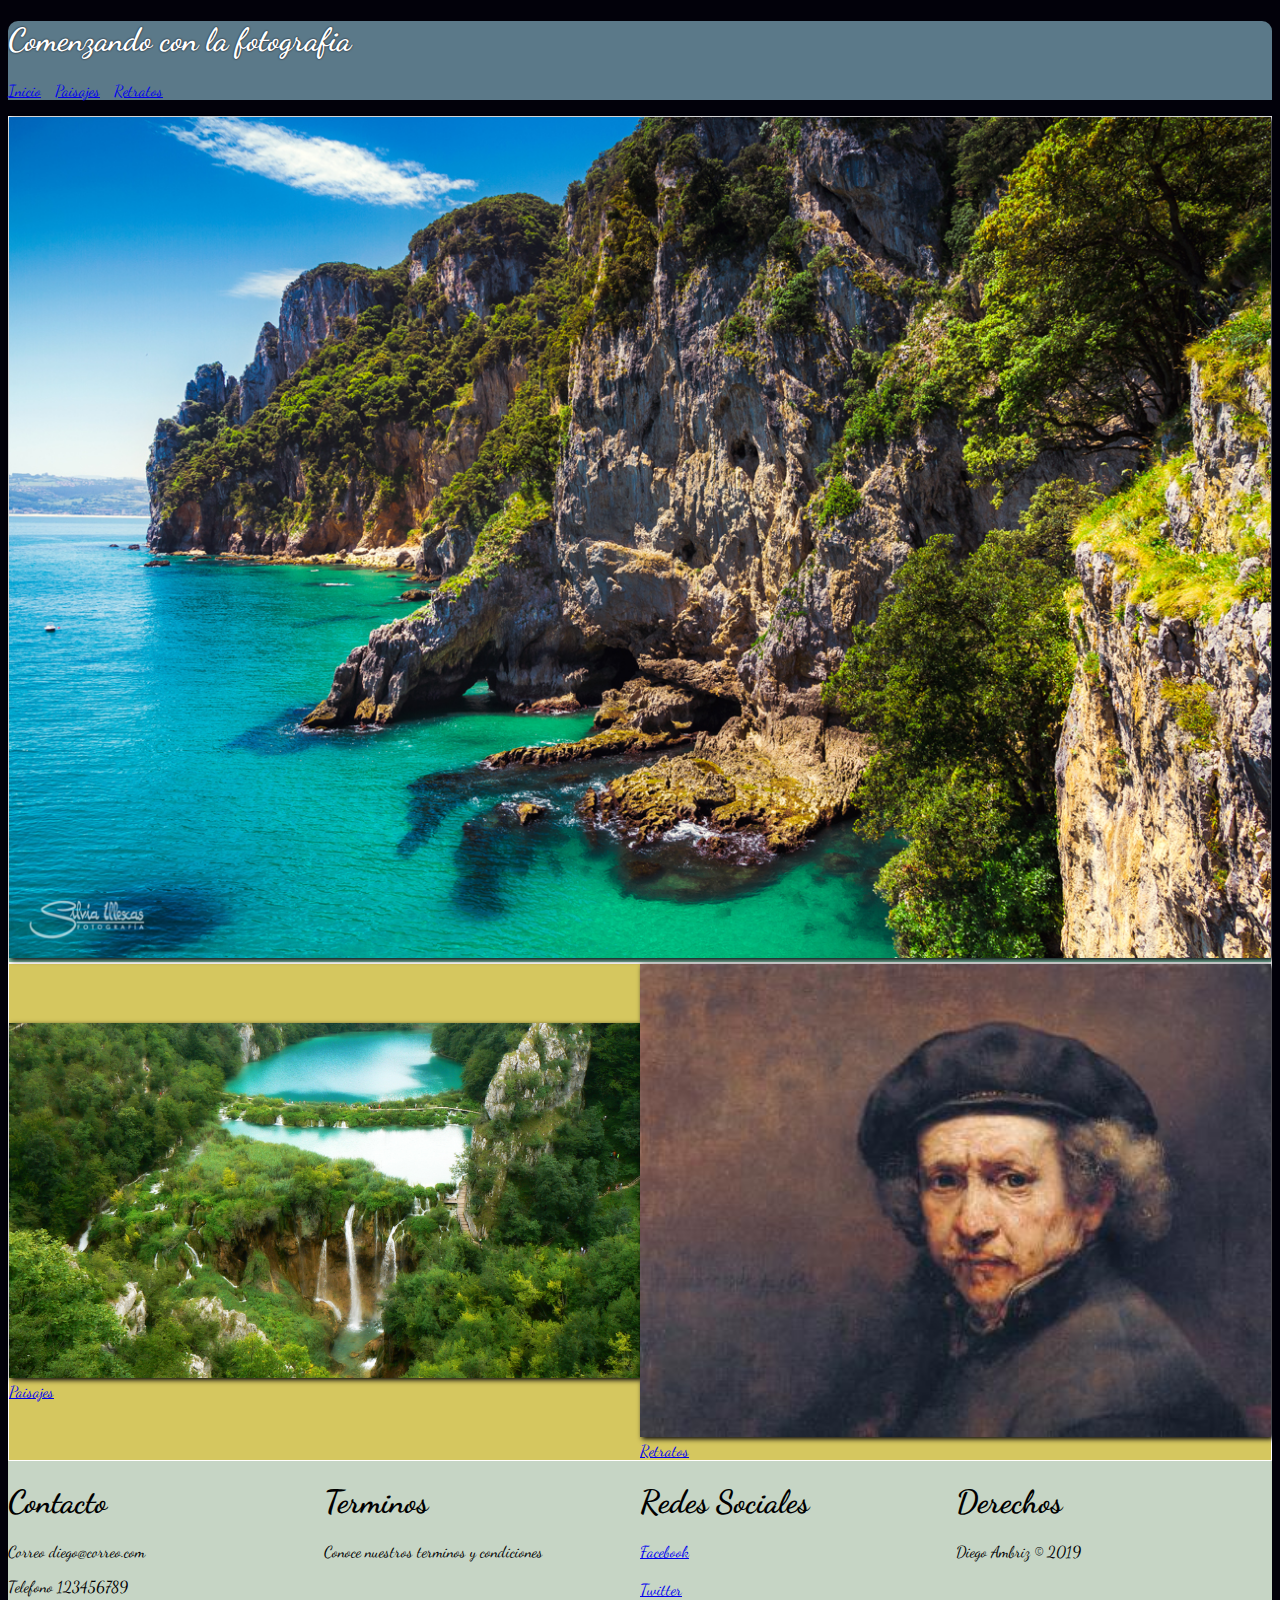
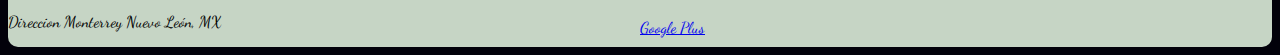
==== index.html @ aafc317e "Commit de Proyecto" ====
<!DOCTYPE html>
<html>

<head>
    <title>Evaluacion Final CSS y Diseño Web Responsivo</title>
    <link href="https://fonts.googleapis.com/css?family=Dancing+Script&display=swap" rel="stylesheet">
    <link rel="stylesheet" href="css/estilos.css">
    <meta charset="utf-8">
</head>

<body>
    <header>
        <h1>Comenzando con la fotografia</h1>
        <nav>
            <ul>
                <li><a href="index.html">Inicio</a></li>
                <li><a href="paisajes.html">Paisajes</a></li>
                <li><a href="retratos.html">Retratos</a></li>
            </ul>
        </nav>
    </header>

    <div id="contenido1">
        <section id="central">
            <img src="img/img1.jpg" class="adaptativa-porcentaje-1">
        </section>

        <section id="secundaria">
            <div id="s1">
                <img src="img/img2.jpg" class="adaptativa-porcentaje-1">
                <a href="#">Paisajes</a>
            </div>

            <div id="s2">
                <img src="img/img5.jpg" class="adaptativa-porcentaje-1">
                <a href="#">Retratos</a>
            </div>
        </section>
    </div>

    <footer>
        <div id="c1">
            <h1>Contacto</h1>
            <p>Correo diego@correo.com</p>
            <p>Telefono 123456789</p>
            <p>Direccion Monterrey Nuevo León, MX</p>
        </div>
        <div id="c2">
            <h1>Terminos</h1>
            <p>Conoce nuestros terminos y condiciones</p>
        </div>
        <div id="c3">
            <h1>Redes Sociales</h1>
            <a href="https://www.facebook.com/sharer/sharer.php?u=url&t=titulo">Facebook</a></br></br>
            <a href="https://twitter.com/intent/tweet?text=titulo&url=urlvia=user">Twitter<a></br></br>
                    <a href="https://plus.google.com/share?url=url">Google Plus</a>
        </div>
        <div id="c4">
            <h1>Derechos</h1>
            <p>Diego Ambriz © 2019</p>
        </div>
    </footer>
</body>

</html>
---- css/estilos.css ----
body {
    font-family: 'Dancing Script';
    background-color: #02010a;
}

header {
    background-color: #5b7989;
    color: white;
    border-top-left-radius: 10px;
    border-top-right-radius: 10px;
    animation-duration: 3s;
    animation-name: slidein;
}

header h1 {
    text-shadow: 0 0 2px #02010a;
}

ul {
    padding-left: 0;
}

li {
    text-decoration: none;
    list-style: none;
    display: inline;
    padding-right: 10px;
}

#contenido {
    max-width: 900px;
}

@keyframes slidein {
    0% {
        margin-top: 150%;
    }

    60% {
        margin-top: -5%;
    }

    100% {
        margin-top: 0%;
    }
}

footer {
    background-color: #C6d5c5;
    border-bottom-left-radius: 10px;
    border-bottom-right-radius: 10px;

    display: -webkit-flex;
    display: flex;
    -webkit-flex-flow: row wrap;
    flex-flow: row wrap;

    box-sizing: border-box;

    /* column-gap: 3em;
    column-rule: 1px solid #bbb;
    column-width: 140px; */
}

#contenido {
    border: 1px solid white;
}

@media (min-width: 900px) {
    #contenido {
        max-width: 900px;
    }

    #c1,
    #c2,
    #c3,
    #c4 {
        width: 25%;
    }

    #s1,
    #s2 {
        width: 50%;
    }

    .p1,
    .p2,
    .p3,
    .p4,
    .p5,
    .p6 {
        width: 33%;
    }
}

@media (max-width: 899px) {
    #contenido1 {
        max-width: 100%;
    }

    #c1,
    #c2,
    #c3,
    #c4 {
        width: 100%;
    }

    #s1,
    #s2 {
        width: 100%;
    }
}

#central {
    background-color: #82c3a6;
    border: 1px solid white;

    -webkit-align-content: center;
    align-content: center;
}

.adaptativa-porcentaje-1 {
    width: 100%;
}

#central img {
    box-shadow: 2px 2px 5px #02010a;
}

#secundaria {
    background-color: #d5c75f;
    border: 1px solid white;

    display: -webkit-flex;
    display: flex;
    -webkit-flex-flow: row wrap;
    flex-flow: row wrap;

    box-sizing: border-box;

    align-items: center;
}

#secundaria img {
    box-shadow: 2px 2px 5px #02010a;
}


#s1 img:hover {
    transform: rotate(10deg);
    -moz-transform: rotate(-10deg);
    box-shadow: 2px 2px 5px #82c3a6;
}

#s2 img:hover {
    transform: translateY(5px);
    transform: translateX(20px);
    box-shadow: 2px 2px 5px #82c3a6;
}

.galeria {
    display: -webkit-flex;
    display: flex;
    -webkit-flex-flow: row wrap;
    flex-flow: row wrap;

    box-sizing: border-box;
    align-content: center;
}

.p1 img {
    filter: blur(10px);
}

.p2 img {
    filter: grayscale(100%);
}

.p3 img {
    filter: sepia(90%);
}

.p4 img {
    filter: grayscale(100%);
}

.p6 img {
    filter: grayscale(100%);
}
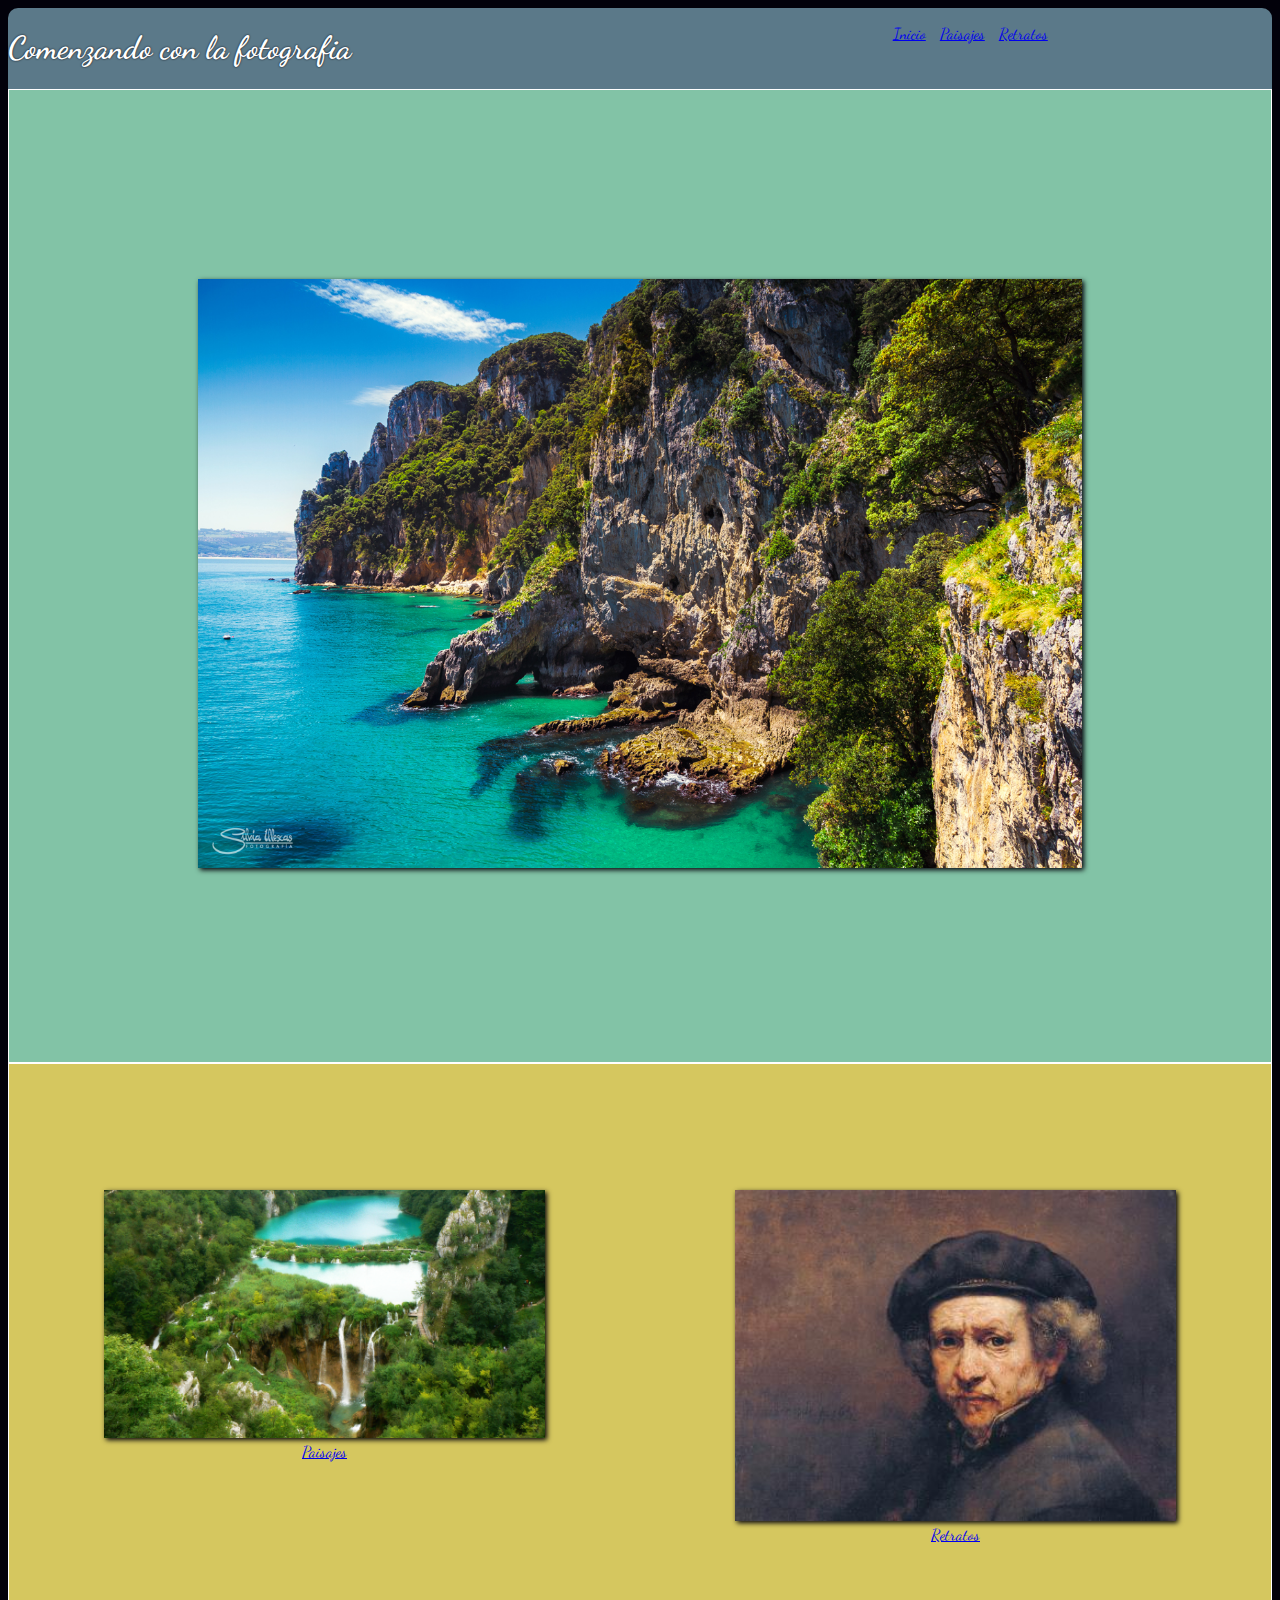
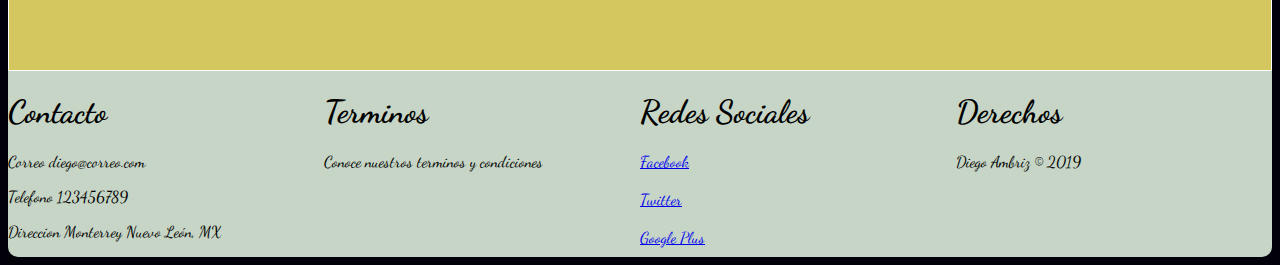
==== commit c8ab2036: "Cambios Evaluacion" ====
--- a/index.html
+++ b/index.html
@@ -6,6 +6,7 @@
     <link href="https://fonts.googleapis.com/css?family=Dancing+Script&display=swap" rel="stylesheet">
     <link rel="stylesheet" href="css/estilos.css">
     <meta charset="utf-8">
+    <meta name="viewport" content="width=device-width, user-scalable=no">
 </head>
 
 <body>
@@ -28,11 +29,13 @@
         <section id="secundaria">
             <div id="s1">
                 <img src="img/img2.jpg" class="adaptativa-porcentaje-1">
+                </br>
                 <a href="#">Paisajes</a>
             </div>
 
             <div id="s2">
                 <img src="img/img5.jpg" class="adaptativa-porcentaje-1">
+                </br>
                 <a href="#">Retratos</a>
             </div>
         </section>
--- a/css/estilos.css
+++ b/css/estilos.css
@@ -1,9 +1,14 @@
+@import url('https://fonts.googleapis.com/css?family=Dancing+Script');
+
 body {
-    font-family: 'Dancing Script';
+    font-family: 'Dancing Script', cursive;
     background-color: #02010a;
 }
 
 header {
+    display: flex;
+    flex-direction: row;
+
     background-color: #5b7989;
     color: white;
     border-top-left-radius: 10px;
@@ -12,11 +17,18 @@
     animation-name: slidein;
 }
 
+nav {
+    float: right;
+}
+
 header h1 {
+    float: left;
     text-shadow: 0 0 2px #02010a;
+    width: 70%;
 }
 
 ul {
+    float: right;
     padding-left: 0;
 }
 
@@ -57,16 +69,19 @@
 
     box-sizing: border-box;
 
-    /* column-gap: 3em;
-    column-rule: 1px solid #bbb;
-    column-width: 140px; */
 }
 
 #contenido {
     border: 1px solid white;
 }
 
-@media (min-width: 900px) {
+@media screen and (min-width: 900px) {
+
+    header h1,
+    nav {
+        float: none;
+    }
+
     #contenido {
         max-width: 900px;
     }
@@ -93,7 +108,126 @@
     }
 }
 
-@media (max-width: 899px) {
+#central {
+    background-color: #82c3a6;
+    border: 1px solid white;
+
+    -webkit-align-content: center;
+    text-align: center;
+    padding-top: 15%;
+    padding-bottom: 15%;
+}
+
+.adaptativa-porcentaje-1 {
+    width: 70%;
+}
+
+#central img {
+    box-shadow: 2px 2px 5px #02010a;
+}
+
+#secundaria {
+    background-color: #d5c75f;
+    border: 1px solid white;
+
+    display: -webkit-flex;
+    display: flex;
+    -webkit-flex-flow: row wrap;
+    flex-flow: row wrap;
+
+    box-sizing: border-box;
+
+    text-align: center;
+}
+
+#s1,
+#s2 {
+    padding-top: 10%;
+    padding-bottom: 10%;
+}
+
+#secundaria img {
+    box-shadow: 2px 2px 5px #02010a;
+}
+
+
+#s1 img:hover {
+    transform: rotate(10deg);
+    -moz-transform: rotate(-10deg);
+    box-shadow: 2px 2px 5px #82c3a6;
+}
+
+#s2 img:hover {
+    transform: translateY(5px);
+    transform: translateX(20px);
+    box-shadow: 2px 2px 5px #82c3a6;
+}
+
+.galeria {
+    background-color: #d5c75f;
+
+    display: -webkit-flex;
+    display: flex;
+    -webkit-flex-flow: row wrap;
+    flex-flow: row wrap;
+
+    box-sizing: border-box;
+    text-align: center;
+}
+
+.p1,
+.p2,
+.p3,
+.p4,
+.p5,
+.p6 {
+    padding-top: 5%;
+    padding-bottom: 5%;
+}
+
+
+.p1 img {
+    filter: blur(10px);
+}
+
+.p2 img {
+    filter: grayscale(100%);
+}
+
+.p3 img {
+    filter: sepia(90%);
+}
+
+.p4 img {
+    filter: grayscale(100%);
+}
+
+.p6 img {
+    filter: grayscale(100%);
+}
+
+
+@media screen and (max-width: 899px) {
+
+    header h1,
+    nav {
+        float: none;
+    }
+
+    h1 {
+        width: none;
+    }
+
+    header {
+        flex-direction: column;
+        text-align: center;
+    }
+
+
+    header nav {
+        padding-left: none;
+    }
+
     #contenido1 {
         max-width: 100%;
     }
@@ -109,81 +243,4 @@
     #s2 {
         width: 100%;
     }
-}
-
-#central {
-    background-color: #82c3a6;
-    border: 1px solid white;
-
-    -webkit-align-content: center;
-    align-content: center;
-}
-
-.adaptativa-porcentaje-1 {
-    width: 100%;
-}
-
-#central img {
-    box-shadow: 2px 2px 5px #02010a;
-}
-
-#secundaria {
-    background-color: #d5c75f;
-    border: 1px solid white;
-
-    display: -webkit-flex;
-    display: flex;
-    -webkit-flex-flow: row wrap;
-    flex-flow: row wrap;
-
-    box-sizing: border-box;
-
-    align-items: center;
-}
-
-#secundaria img {
-    box-shadow: 2px 2px 5px #02010a;
-}
-
-
-#s1 img:hover {
-    transform: rotate(10deg);
-    -moz-transform: rotate(-10deg);
-    box-shadow: 2px 2px 5px #82c3a6;
-}
-
-#s2 img:hover {
-    transform: translateY(5px);
-    transform: translateX(20px);
-    box-shadow: 2px 2px 5px #82c3a6;
-}
-
-.galeria {
-    display: -webkit-flex;
-    display: flex;
-    -webkit-flex-flow: row wrap;
-    flex-flow: row wrap;
-
-    box-sizing: border-box;
-    align-content: center;
-}
-
-.p1 img {
-    filter: blur(10px);
-}
-
-.p2 img {
-    filter: grayscale(100%);
-}
-
-.p3 img {
-    filter: sepia(90%);
-}
-
-.p4 img {
-    filter: grayscale(100%);
-}
-
-.p6 img {
-    filter: grayscale(100%);
 }